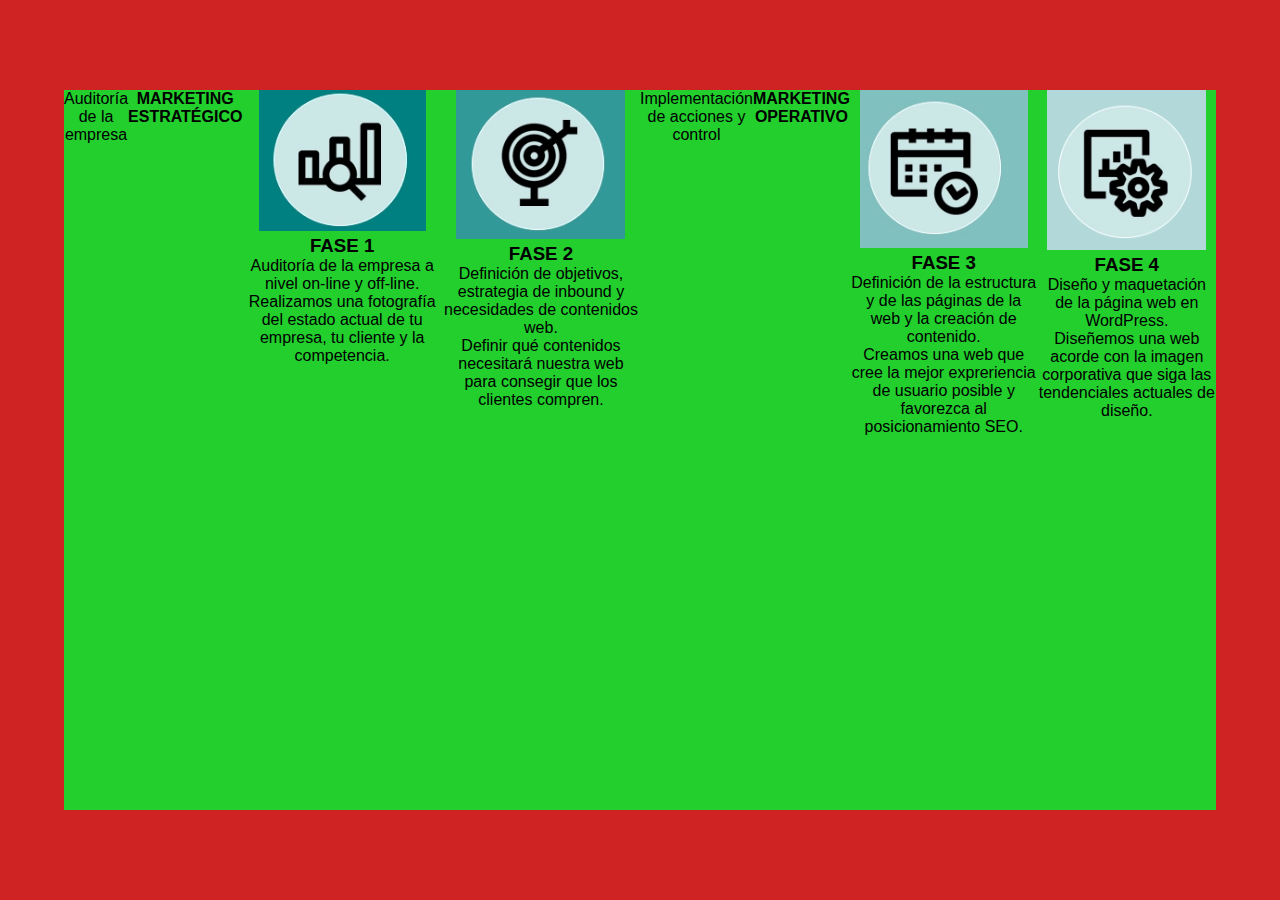
==== tareaUno/index.html @ 89a12bb4 "archivos subidos" ====
<!DOCTYPE html>
<html lang="en">
<head>
    <meta charset="UTF-8">
    <meta http-equiv="X-UA-Compatible" content="IE=edge">
    <meta name="viewport" content="width=device-width, initial-scale=1.0">
    <title>Document</title>
    <link rel="stylesheet" href="./styles/estilos.css">
</head>
<body>
    <main>
        <article>
            <div><b></b>Auditoría de la empresa</b></div>
            <div><b>MARKETING ESTRATÉGICO</b></div>
            <section class="contenedor">
                <img src="public/imagen11.png">
                <h3>FASE 1</h3>
                <P>Auditoría de la empresa a nivel on-line y off-line.</P>
                <div class="contenedorDiv"><p>Realizamos una fotografía del estado actual de tu empresa, tu cliente y la competencia.</p></div>
            </section>
            <section class="contenedor">
                <img src="public/imagen12.png">
                <h3>FASE 2</h3>
                <P>Definición de objetivos, estrategia de inbound y necesidades de contenidos web.</P>
                <div class="contenedorDiv"><p>Definir qué contenidos necesitará nuestra web para consegir que los clientes compren. </p></div>
            </section>

        </article>
        <article>
            <div><b></b>Implementación de acciones y control</b></div>
            <div><b>MARKETING OPERATIVO</b></div>
            <section class="contenedor">
                <img src="public/imagen13.png">
                <h3>FASE 3</h3>
                <P>Definición de la estructura y de las páginas de la web y la creación de contenido.</P>
                <div class="contenedorDiv"><p>Creamos una web que cree la mejor expreriencia de usuario posible y favorezca al posicionamiento SEO. </p></div>
            </section>
            <section class="contenedor">
                <img src="public/imagen14.png">
                <h3>FASE 4</h3>
                <P>Diseño y maquetación de la página web en WordPress.</P>
                <div class="contenedorDiv"><p>Diseñemos una web acorde con la imagen corporativa que siga las tendenciales actuales de diseño.</p></div>
            </section>
            
        </article>
    </main>
    
</body>
</html>
---- tareaUno/styles/estilos.css ----
*{
    margin: 0;
}
body{
    font-family:Arial, Helvetica, sans-serif;
}
/*se coloco esos colores para poder visualizar mejor los cambioas*/
main{
    background-color: #cf2222 ;
    width: 100%;
    height: 100vh;
    display: flex;
    justify-content: center;
    align-items: center;
}
/*se coloco esos colores para poder visualizar mejor los cambioas*/
article{
    background-color: #22cf2d;
    width: 45%;
    height: 80%;
    display: inline-flex;
    text-align: center;
}
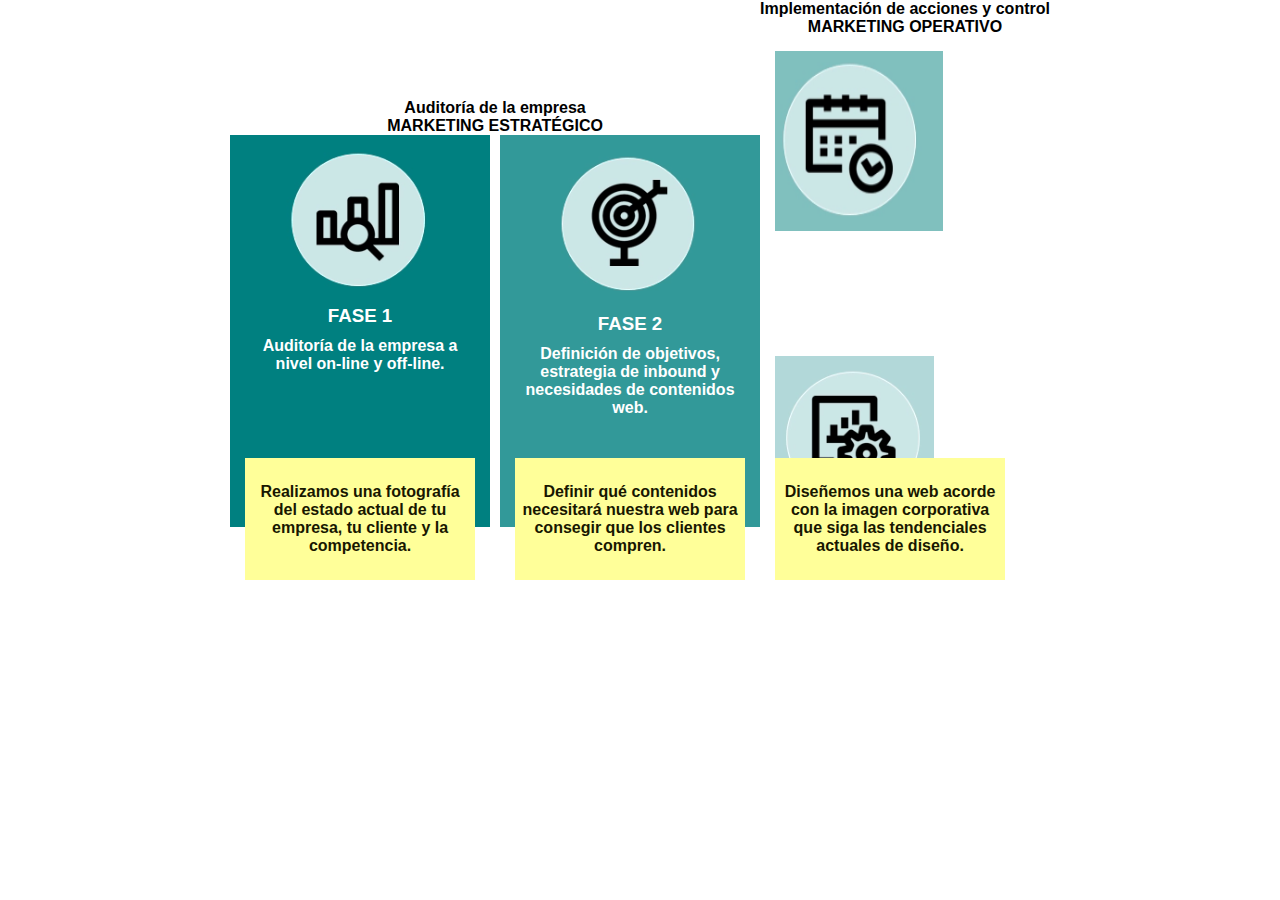
==== commit 14c65f3a: "cambios en estructura html y estilos" ====
--- a/tareaUno/index.html
+++ b/tareaUno/index.html
@@ -10,24 +10,30 @@
 <body>
     <main>
         <article>
-            <div><b></b>Auditoría de la empresa</b></div>
-            <div><b>MARKETING ESTRATÉGICO</b></div>
-            <section class="contenedor">
-                <img src="public/imagen11.png">
-                <h3>FASE 1</h3>
-                <P>Auditoría de la empresa a nivel on-line y off-line.</P>
-                <div class="contenedorDiv"><p>Realizamos una fotografía del estado actual de tu empresa, tu cliente y la competencia.</p></div>
+            <div>
+                <div><b>Auditoría de la empresa</b></div>
+                <div><b>MARKETING ESTRATÉGICO</b></div>
+            </div>
+                
+            <section>
+                <div class="contenedor first-container">
+                    <img src="public/imagen11.png">
+                    <h3>FASE 1</h3>
+                    <P>Auditoría de la empresa a nivel on-line y off-line.</P>
+                    <div class="contenedorDiv"><p>Realizamos una fotografía del estado actual de tu empresa, tu cliente y la competencia.</p></div>
+                </div>
+                <div class="contenedor second-container">
+                    <img src="public/imagen12.png">
+                    <h3>FASE 2</h3>
+                    <P>Definición de objetivos, estrategia de inbound y necesidades de contenidos web.</P>
+                    <div class="contenedorDiv"><p>Definir qué contenidos necesitará nuestra web para consegir que los clientes compren. </p></div>
+                </div>
             </section>
-            <section class="contenedor">
-                <img src="public/imagen12.png">
-                <h3>FASE 2</h3>
-                <P>Definición de objetivos, estrategia de inbound y necesidades de contenidos web.</P>
-                <div class="contenedorDiv"><p>Definir qué contenidos necesitará nuestra web para consegir que los clientes compren. </p></div>
-            </section>
+            
 
         </article>
         <article>
-            <div><b></b>Implementación de acciones y control</b></div>
+            <div><b>Implementación de acciones y control</b></div>
             <div><b>MARKETING OPERATIVO</b></div>
             <section class="contenedor">
                 <img src="public/imagen13.png">
--- a/tareaUno/styles/estilos.css
+++ b/tareaUno/styles/estilos.css
@@ -6,20 +6,52 @@
 }
 /*se coloco esos colores para poder visualizar mejor los cambioas*/
 main{
-    background-color: #cf2222 ;
-    width: 100%;
-    height: 100vh;
     display: flex;
     justify-content: center;
     align-items: center;
 }
 /*se coloco esos colores para poder visualizar mejor los cambioas*/
-article{
-    background-color: #22cf2d;
-    width: 45%;
-    height: 80%;
-    display: inline-flex;
+article{    
+    display: flex;
+    flex-direction: column;
     text-align: center;
+    justify-content: space-between;
+
 }
 
+section{
+    display: flex;
+    width: 530px;
+    justify-content: space-between;
 
+}
+
+.contenedor{
+    width: 230px;
+    color: white;
+    font-weight: 600;
+    padding: 15px 15px 110px 15px;
+}
+.contenedor h3{
+    margin: 10px 0px;
+}
+
+.first-container{
+    background-color: #008080;
+}
+
+.second-container{
+    background-color: #329999;
+    
+}
+
+.contenedorDiv{
+    font-weight: 600;
+    background-color: #FFFF99;
+    color: #181700;
+    padding: 25px 5px 25px 5px;
+    position: absolute;
+    width: 220px;
+    top: 458px;
+
+}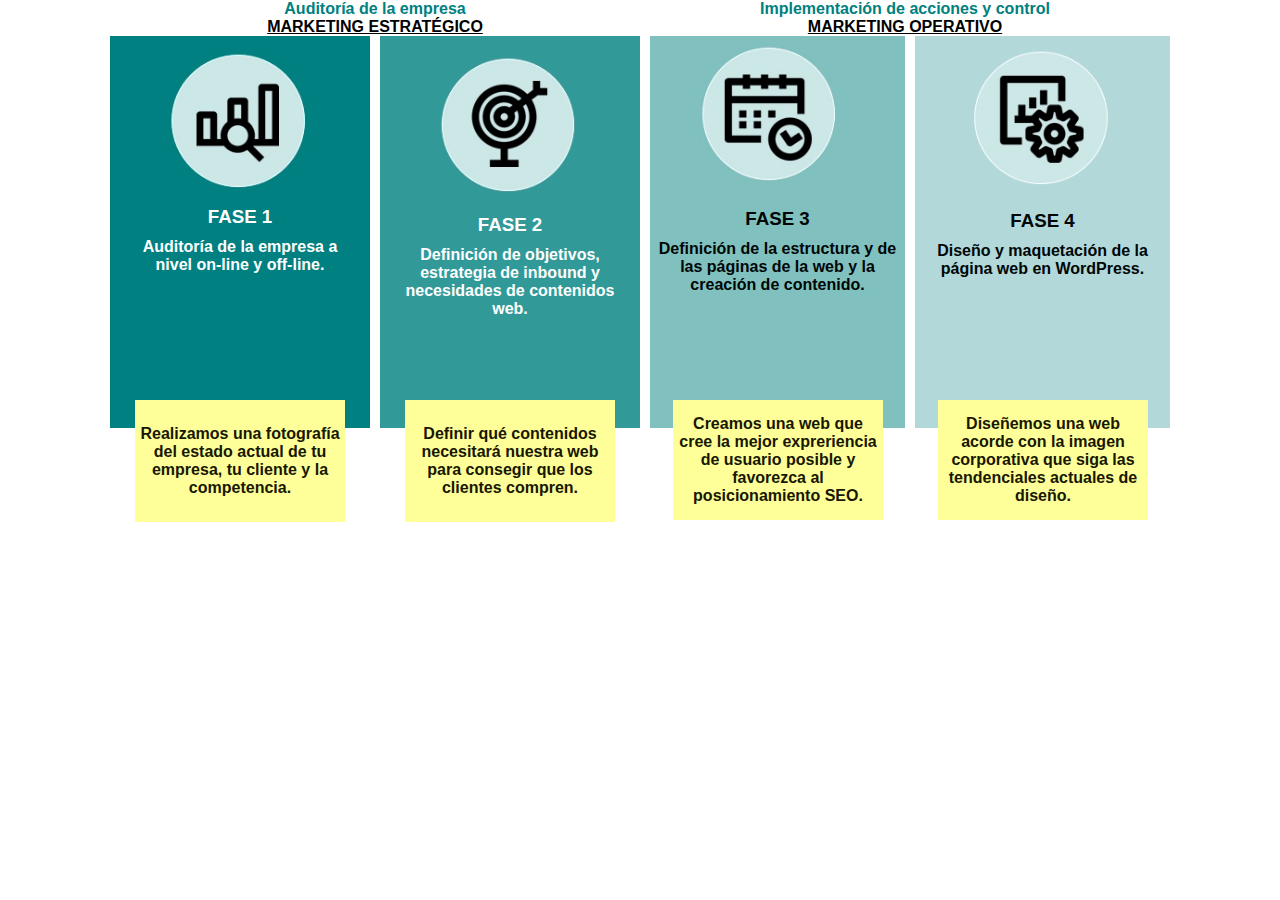
==== commit 45301553: "subiendo archivos" ====
--- a/tareaUno/index.html
+++ b/tareaUno/index.html
@@ -11,41 +11,44 @@
     <main>
         <article>
             <div>
-                <div><b>Auditoría de la empresa</b></div>
-                <div><b>MARKETING ESTRATÉGICO</b></div>
+                <div class="color"><b>Auditoría de la empresa</b></div>
+                <div><b><u>MARKETING ESTRATÉGICO</u></b></div>
             </div>
                 
             <section>
-                <div class="contenedor first-container">
+                <div class="contenedor container-one first-container">
                     <img src="public/imagen11.png">
                     <h3>FASE 1</h3>
                     <P>Auditoría de la empresa a nivel on-line y off-line.</P>
                     <div class="contenedorDiv"><p>Realizamos una fotografía del estado actual de tu empresa, tu cliente y la competencia.</p></div>
                 </div>
-                <div class="contenedor second-container">
+                <div class="contenedor container-one second-container">
                     <img src="public/imagen12.png">
                     <h3>FASE 2</h3>
                     <P>Definición de objetivos, estrategia de inbound y necesidades de contenidos web.</P>
                     <div class="contenedorDiv"><p>Definir qué contenidos necesitará nuestra web para consegir que los clientes compren. </p></div>
                 </div>
-            </section>
-            
-
+             </section>
         </article>
         <article>
-            <div><b>Implementación de acciones y control</b></div>
-            <div><b>MARKETING OPERATIVO</b></div>
-            <section class="contenedor">
-                <img src="public/imagen13.png">
-                <h3>FASE 3</h3>
-                <P>Definición de la estructura y de las páginas de la web y la creación de contenido.</P>
-                <div class="contenedorDiv"><p>Creamos una web que cree la mejor expreriencia de usuario posible y favorezca al posicionamiento SEO. </p></div>
-            </section>
-            <section class="contenedor">
-                <img src="public/imagen14.png">
-                <h3>FASE 4</h3>
-                <P>Diseño y maquetación de la página web en WordPress.</P>
-                <div class="contenedorDiv"><p>Diseñemos una web acorde con la imagen corporativa que siga las tendenciales actuales de diseño.</p></div>
+            <div>
+                <div class="color"><b>Implementación de acciones y control</b></div>
+                <div><b><u>MARKETING OPERATIVO</u></b></div>
+            </div>
+            <section>
+                <div class="contenedor container-two  third-container">
+                    <img src="public/imagen13.png">
+                    <h3>FASE 3</h3>
+                    <P>Definición de la estructura y de las páginas de la web y la creación de contenido.</P>
+                    <div class="contenedorDiv2"><p>Creamos una web que cree la mejor expreriencia de usuario posible y favorezca al posicionamiento SEO. </p></div>
+                </div>
+                <div class="contenedor container-two fourth-container">
+                    <img src="public/imagen14.png">
+                    <h3>FASE 4</h3>
+                    <P>Diseño y maquetación de la página web en WordPress.</P>
+                    <div class="contenedorDiv2"><p>Diseñemos una web acorde con la imagen corporativa que siga las tendenciales actuales de diseño.</p></div>
+                </div>
+                
             </section>
             
         </article>
--- a/tareaUno/styles/estilos.css
+++ b/tareaUno/styles/estilos.css
@@ -1,16 +1,15 @@
 *{
     margin: 0;
+    padding: 0;
 }
 body{
     font-family:Arial, Helvetica, sans-serif;
 }
-/*se coloco esos colores para poder visualizar mejor los cambioas*/
 main{
     display: flex;
     justify-content: center;
     align-items: center;
 }
-/*se coloco esos colores para poder visualizar mejor los cambioas*/
 article{    
     display: flex;
     flex-direction: column;
@@ -26,7 +25,7 @@
 
 }
 
-.contenedor{
+.container-one{
     width: 230px;
     color: white;
     font-weight: 600;
@@ -51,7 +50,40 @@
     color: #181700;
     padding: 25px 5px 25px 5px;
     position: absolute;
-    width: 220px;
-    top: 458px;
+    margin-left: 10px;
+    width: 200px;
+    top: 400px;
 
+}.container-two p{
+    font-weight: 600;
+    text-align: center;
+   
+}
+.third-container{
+    margin-left: 10px;
+    color: #000606;
+    background-color: #80C0BE;
+    height: 392px;
+    width: 260px;
+}
+.fourth-container{
+    margin-left: 10px;
+    color: #000606;
+    background-color: #B2D8D9;
+    height: 392px;
+    width: 260px;
+}
+.contenedorDiv2{
+    font-weight: 600;
+    background-color: #FFFF99;
+    color: #181700;
+    padding: 15px 5px 15px 5px;
+    position: absolute;
+    margin-left: 23px;
+    width: 200px;
+    top: 400px;
+
+}
+.color{
+    color:#008080;
 }